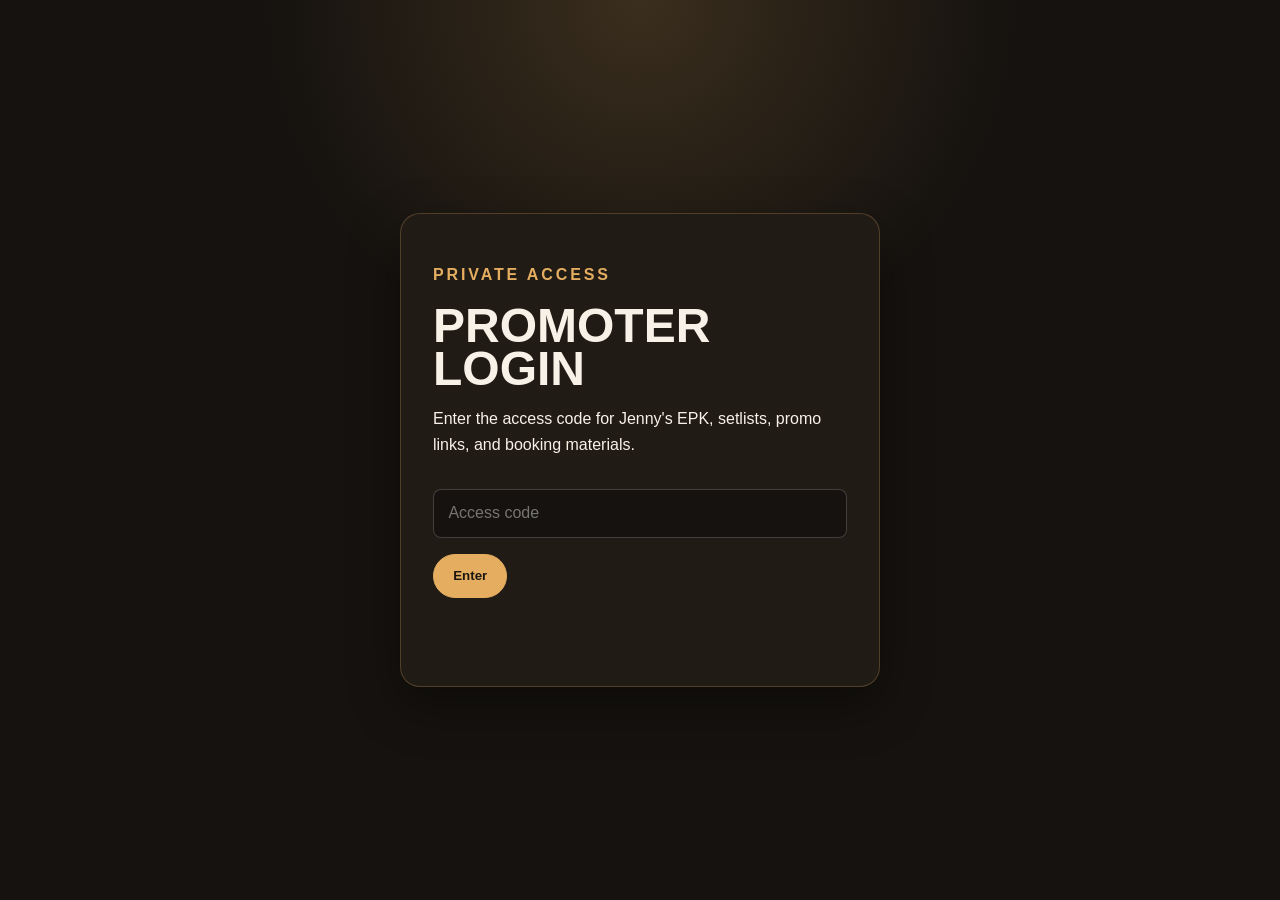
==== private/index.html @ 7dd94af8 "Add files via upload" ====
<!doctype html>
<html lang="en">
<head>
  <meta charset="utf-8">
  <meta name="viewport" content="width=device-width, initial-scale=1">
  <title>Promoter Login | Jenny Slyder</title>
  <link rel="stylesheet" href="../styles.css">
</head>
<body class="private-page">
  <section class="login-card">
    <p class="eyebrow">Private Access</p>
    <h1 style="font-size:3rem">Promoter Login</h1>
    <p>Enter the access code for Jenny's EPK, setlists, promo links, and booking materials.</p>
    <input id="password" type="password" placeholder="Access code" autocomplete="current-password">
    <button class="button" onclick="login()">Enter</button>
    <p id="error" class="error"></p>
  </section>

  <script>
    const PASSWORD = "jenny2026";

    function login() {
      const entered = document.getElementById("password").value.trim();
      if (entered === PASSWORD) {
        sessionStorage.setItem("jennyPrivateAccess", "yes");
        window.location.href = "dashboard.html";
      } else {
        document.getElementById("error").textContent = "Incorrect access code.";
      }
    }

    document.getElementById("password").addEventListener("keydown", function(event) {
      if (event.key === "Enter") login();
    });
  </script>
</body>
</html>
---- styles.css ----
*{box-sizing:border-box}
body{margin:0;font-family:Arial,Helvetica,sans-serif;background:#15120f;color:#f8f1e8;line-height:1.6}
.hero{min-height:46vh;background:radial-gradient(circle at top,rgba(228,173,96,.16),transparent 38%),linear-gradient(135deg,#15120f 0%,#2b2118 55%,#15120f 100%);display:flex;align-items:center;justify-content:center;text-align:center;padding:5rem 1.25rem 4rem;border-bottom:1px solid rgba(228,173,96,.18)}
.hero__overlay{max-width:900px}.eyebrow{text-transform:uppercase;letter-spacing:.18em;color:#e4ad60;font-weight:700}
h1{font-size:clamp(3.5rem,10vw,7rem);line-height:.9;margin:.25rem 0 1rem;text-transform:uppercase}
h2{font-size:clamp(2rem,5vw,3.2rem);line-height:1.05;margin-top:0}h3{margin-bottom:.35rem;color:#e4ad60}
.tagline{font-size:clamp(1.25rem,3vw,2rem);margin-bottom:2rem}.hero-actions{display:flex;gap:.8rem;justify-content:center;flex-wrap:wrap}
.button{display:inline-block;background:#e4ad60;color:#1d1712;padding:.85rem 1.2rem;border-radius:999px;text-decoration:none;font-weight:700;border:1px solid #e4ad60}
.button-secondary{background:transparent;color:#e4ad60}.section{padding:4.5rem 1.25rem}.container{max-width:1120px;margin:0 auto}
.two-column{display:grid;grid-template-columns:1.1fr .9fr;gap:2.5rem;align-items:center}.about{background:#211b16}
.promo-card{background:#0e0c0a;padding:.75rem;border:1px solid rgba(228,173,96,.3);box-shadow:0 18px 50px rgba(0,0,0,.35)}
.promo-card img{width:100%;height:auto;display:block}.highlights{background:#15120f}.cards{display:grid;grid-template-columns:repeat(3,1fr);gap:1rem}
.cards article{background:#211b16;padding:1.5rem;border:1px solid rgba(248,241,232,.1);border-radius:1rem}.booking{background:#2b2118}
.contact-note{color:#e4ad60;font-weight:700}footer{text-align:center;padding:2rem 1.25rem;color:rgba(248,241,232,.7)}
.private-page{min-height:100vh;display:flex;align-items:center;justify-content:center;padding:2rem;background:radial-gradient(circle at top,rgba(228,173,96,.18),transparent 34%),#15120f}
.login-card,.private-card{width:min(920px,100%);background:#211b16;border:1px solid rgba(228,173,96,.25);border-radius:1.25rem;padding:2rem;box-shadow:0 18px 50px rgba(0,0,0,.35)}
.login-card{max-width:480px}.login-card input{width:100%;padding:.9rem;margin:1rem 0;border-radius:.5rem;border:1px solid rgba(248,241,232,.2);background:#15120f;color:#fff;font-size:1rem}
.error{color:#ffb4a8;min-height:1.5rem}.private-grid{display:grid;grid-template-columns:repeat(2,1fr);gap:1rem;margin-top:1.25rem}
.resource{background:#15120f;border:1px solid rgba(248,241,232,.1);border-radius:1rem;padding:1.25rem}.resource ul{padding-left:1.2rem}
.private-top{display:flex;align-items:center;justify-content:space-between;gap:1rem;flex-wrap:wrap}.small-button{font-size:.9rem;padding:.55rem .8rem}
@media(max-width:800px){.two-column,.cards,.private-grid{grid-template-columns:1fr}.hero{min-height:auto;padding:4rem 1rem 3.25rem}}
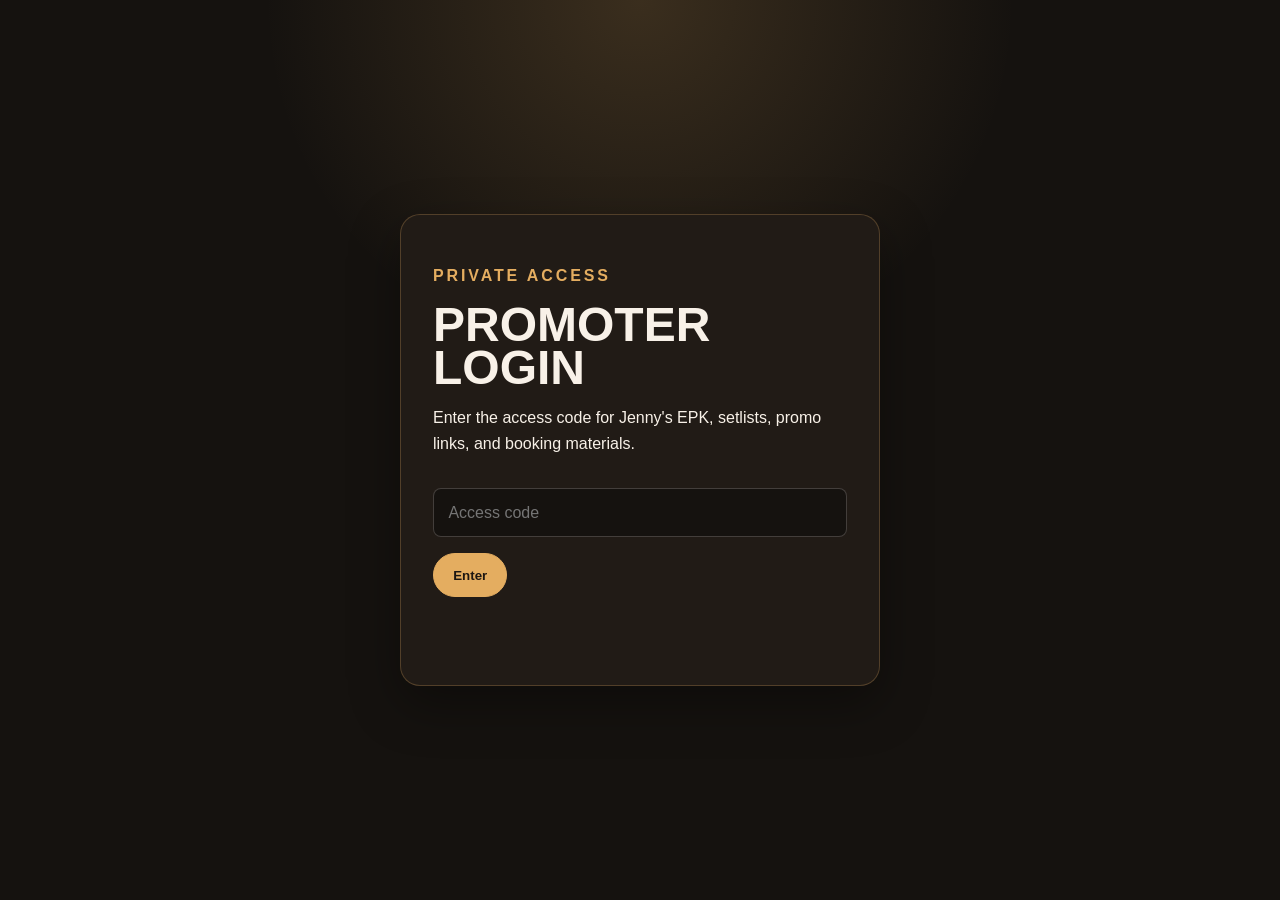
==== commit 25e56296: "Add files via upload" ====
--- a/private/index.html
+++ b/private/index.html
@@ -15,23 +15,10 @@
     <button class="button" onclick="login()">Enter</button>
     <p id="error" class="error"></p>
   </section>
-
   <script>
     const PASSWORD = "jenny2026";
-
-    function login() {
-      const entered = document.getElementById("password").value.trim();
-      if (entered === PASSWORD) {
-        sessionStorage.setItem("jennyPrivateAccess", "yes");
-        window.location.href = "dashboard.html";
-      } else {
-        document.getElementById("error").textContent = "Incorrect access code.";
-      }
-    }
-
-    document.getElementById("password").addEventListener("keydown", function(event) {
-      if (event.key === "Enter") login();
-    });
+    function login(){const entered=document.getElementById("password").value.trim();if(entered===PASSWORD){sessionStorage.setItem("jennyPrivateAccess","yes");window.location.href="dashboard.html"}else{document.getElementById("error").textContent="Incorrect access code."}}
+    document.getElementById("password").addEventListener("keydown",function(event){if(event.key==="Enter")login()});
   </script>
 </body>
 </html>
--- a/styles.css
+++ b/styles.css
@@ -1,16 +1,28 @@
 *{box-sizing:border-box}
+html{scroll-behavior:smooth}
 body{margin:0;font-family:Arial,Helvetica,sans-serif;background:#15120f;color:#f8f1e8;line-height:1.6}
-.hero{min-height:46vh;background:radial-gradient(circle at top,rgba(228,173,96,.16),transparent 38%),linear-gradient(135deg,#15120f 0%,#2b2118 55%,#15120f 100%);display:flex;align-items:center;justify-content:center;text-align:center;padding:5rem 1.25rem 4rem;border-bottom:1px solid rgba(228,173,96,.18)}
-.hero__overlay{max-width:900px}.eyebrow{text-transform:uppercase;letter-spacing:.18em;color:#e4ad60;font-weight:700}
-h1{font-size:clamp(3.5rem,10vw,7rem);line-height:.9;margin:.25rem 0 1rem;text-transform:uppercase}
+a{color:#e4ad60}
+.site-header{position:sticky;top:0;z-index:10;display:flex;align-items:center;justify-content:space-between;gap:1rem;padding:1rem 5vw;background:rgba(21,18,15,.94);backdrop-filter:blur(8px);border-bottom:1px solid rgba(228,173,96,.18)}
+.brand{text-transform:uppercase;letter-spacing:.14em;font-weight:800;text-decoration:none;color:#f8f1e8}
+.nav{display:flex;align-items:center;gap:1rem;flex-wrap:wrap}
+.nav a{text-decoration:none;color:#f8f1e8;font-weight:700;font-size:.95rem}
+.nav a:hover,.nav-login{color:#e4ad60!important}
+.hero{min-height:70vh;background:radial-gradient(circle at 25% 10%,rgba(228,173,96,.18),transparent 35%),linear-gradient(135deg,#15120f 0%,#2b2118 58%,#15120f 100%);display:grid;grid-template-columns:1fr minmax(320px,520px);gap:3rem;align-items:center;padding:5rem 5vw;border-bottom:1px solid rgba(228,173,96,.18)}
+.hero-copy{max-width:760px}.eyebrow{text-transform:uppercase;letter-spacing:.18em;color:#e4ad60;font-weight:700}
+h1{font-size:clamp(4rem,10vw,8rem);line-height:.88;margin:.25rem 0 1rem;text-transform:uppercase}
 h2{font-size:clamp(2rem,5vw,3.2rem);line-height:1.05;margin-top:0}h3{margin-bottom:.35rem;color:#e4ad60}
-.tagline{font-size:clamp(1.25rem,3vw,2rem);margin-bottom:2rem}.hero-actions{display:flex;gap:.8rem;justify-content:center;flex-wrap:wrap}
+.tagline{font-size:clamp(1.25rem,3vw,2rem);margin-bottom:2rem}.hero-actions{display:flex;gap:.8rem;flex-wrap:wrap}
 .button{display:inline-block;background:#e4ad60;color:#1d1712;padding:.85rem 1.2rem;border-radius:999px;text-decoration:none;font-weight:700;border:1px solid #e4ad60}
-.button-secondary{background:transparent;color:#e4ad60}.section{padding:4.5rem 1.25rem}.container{max-width:1120px;margin:0 auto}
-.two-column{display:grid;grid-template-columns:1.1fr .9fr;gap:2.5rem;align-items:center}.about{background:#211b16}
-.promo-card{background:#0e0c0a;padding:.75rem;border:1px solid rgba(228,173,96,.3);box-shadow:0 18px 50px rgba(0,0,0,.35)}
-.promo-card img{width:100%;height:auto;display:block}.highlights{background:#15120f}.cards{display:grid;grid-template-columns:repeat(3,1fr);gap:1rem}
-.cards article{background:#211b16;padding:1.5rem;border:1px solid rgba(248,241,232,.1);border-radius:1rem}.booking{background:#2b2118}
+.button-secondary{background:transparent;color:#e4ad60}
+.hero-image-card{justify-self:end;background:#0e0c0a;padding:.75rem;border:1px solid rgba(228,173,96,.35);box-shadow:0 18px 50px rgba(0,0,0,.45);transform:rotate(1deg)}
+.hero-image-card img{width:100%;height:auto;display:block}
+.section{padding:4.5rem 5vw}.container{max-width:1120px;margin:0 auto}.narrow{max-width:840px}
+.about{background:#211b16}.highlights,.media{background:#15120f}.shows{background:#1c1713}.booking{background:#2b2118}
+.cards{display:grid;grid-template-columns:repeat(3,1fr);gap:1rem}
+.cards article,.show-item{background:#211b16;padding:1.5rem;border:1px solid rgba(248,241,232,.1);border-radius:1rem}
+.show-list{display:grid;gap:1rem}.show-item{display:flex;justify-content:space-between;gap:1rem;flex-wrap:wrap}
+.muted{color:rgba(248,241,232,.72)}
+.media-links{display:flex;gap:1rem;flex-wrap:wrap}.media-links a{border:1px solid rgba(228,173,96,.35);border-radius:999px;padding:.75rem 1rem;text-decoration:none;font-weight:700}
 .contact-note{color:#e4ad60;font-weight:700}footer{text-align:center;padding:2rem 1.25rem;color:rgba(248,241,232,.7)}
 .private-page{min-height:100vh;display:flex;align-items:center;justify-content:center;padding:2rem;background:radial-gradient(circle at top,rgba(228,173,96,.18),transparent 34%),#15120f}
 .login-card,.private-card{width:min(920px,100%);background:#211b16;border:1px solid rgba(228,173,96,.25);border-radius:1.25rem;padding:2rem;box-shadow:0 18px 50px rgba(0,0,0,.35)}
@@ -18,4 +30,5 @@
 .error{color:#ffb4a8;min-height:1.5rem}.private-grid{display:grid;grid-template-columns:repeat(2,1fr);gap:1rem;margin-top:1.25rem}
 .resource{background:#15120f;border:1px solid rgba(248,241,232,.1);border-radius:1rem;padding:1.25rem}.resource ul{padding-left:1.2rem}
 .private-top{display:flex;align-items:center;justify-content:space-between;gap:1rem;flex-wrap:wrap}.small-button{font-size:.9rem;padding:.55rem .8rem}
-@media(max-width:800px){.two-column,.cards,.private-grid{grid-template-columns:1fr}.hero{min-height:auto;padding:4rem 1rem 3.25rem}}
+@media(max-width:900px){.hero{grid-template-columns:1fr;padding:4rem 5vw}.hero-image-card{justify-self:start;max-width:520px}.cards,.private-grid{grid-template-columns:1fr}.site-header{align-items:flex-start;flex-direction:column}.nav{gap:.75rem}}
+@media(max-width:560px){h1{font-size:3.6rem}.hero{padding:3rem 1rem}.section{padding:3.5rem 1rem}.nav a{font-size:.85rem}}
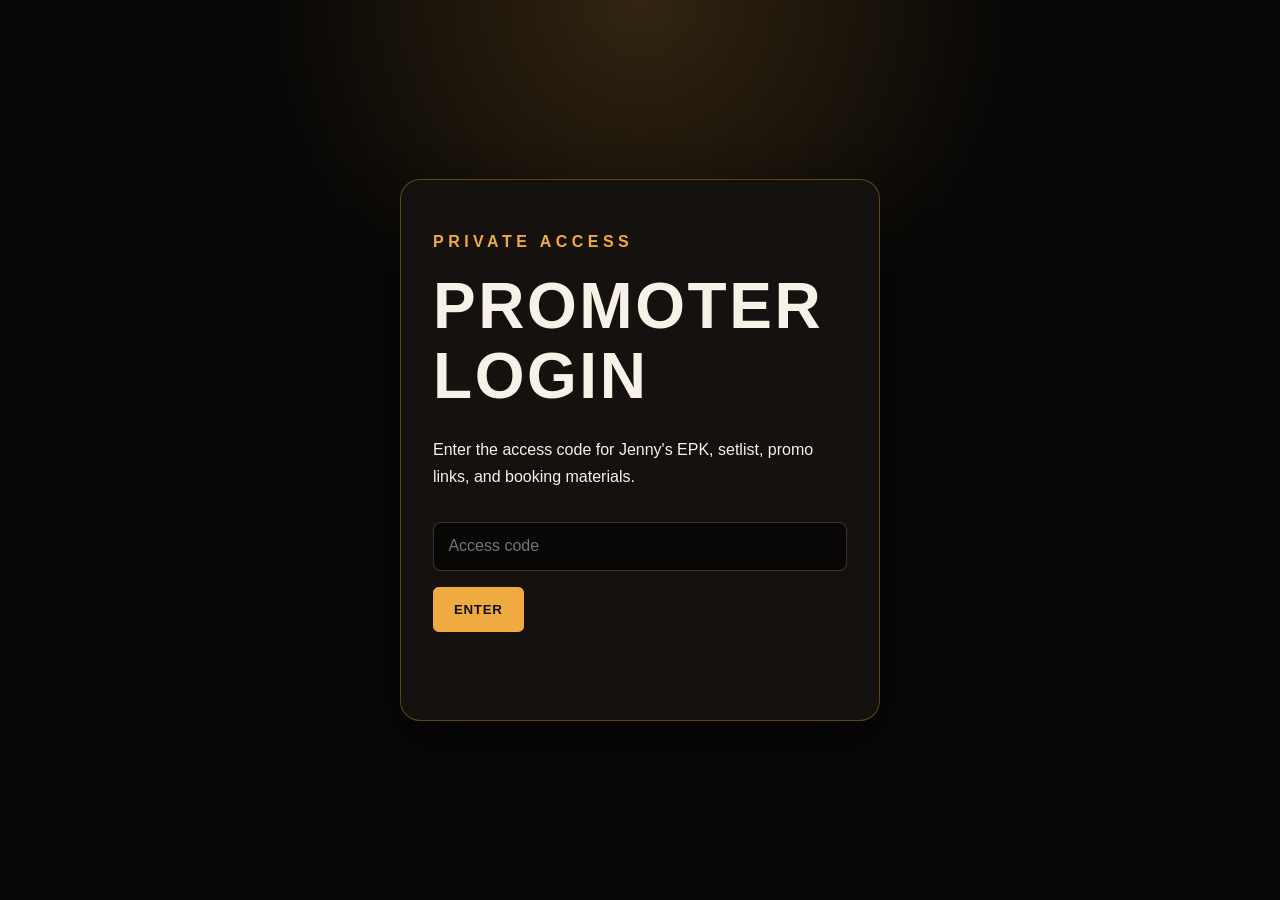
==== commit 425985b4: "Add files via upload" ====
--- a/private/index.html
+++ b/private/index.html
@@ -8,17 +8,30 @@
 </head>
 <body class="private-page">
   <section class="login-card">
-    <p class="eyebrow">Private Access</p>
-    <h1 style="font-size:3rem">Promoter Login</h1>
-    <p>Enter the access code for Jenny's EPK, setlists, promo links, and booking materials.</p>
+    <p class="section-label">Private Access</p>
+    <h1>Promoter Login</h1>
+    <p>Enter the access code for Jenny's EPK, setlist, promo links, and booking materials.</p>
     <input id="password" type="password" placeholder="Access code" autocomplete="current-password">
     <button class="button" onclick="login()">Enter</button>
     <p id="error" class="error"></p>
   </section>
+
   <script>
     const PASSWORD = "jenny2026";
-    function login(){const entered=document.getElementById("password").value.trim();if(entered===PASSWORD){sessionStorage.setItem("jennyPrivateAccess","yes");window.location.href="dashboard.html"}else{document.getElementById("error").textContent="Incorrect access code."}}
-    document.getElementById("password").addEventListener("keydown",function(event){if(event.key==="Enter")login()});
+
+    function login() {
+      const entered = document.getElementById("password").value.trim();
+      if (entered === PASSWORD) {
+        sessionStorage.setItem("jennyPrivateAccess", "yes");
+        window.location.href = "dashboard.html";
+      } else {
+        document.getElementById("error").textContent = "Incorrect access code.";
+      }
+    }
+
+    document.getElementById("password").addEventListener("keydown", function(event) {
+      if (event.key === "Enter") login();
+    });
   </script>
 </body>
 </html>
--- a/styles.css
+++ b/styles.css
@@ -1,34 +1,301 @@
-*{box-sizing:border-box}
-html{scroll-behavior:smooth}
-body{margin:0;font-family:Arial,Helvetica,sans-serif;background:#15120f;color:#f8f1e8;line-height:1.6}
-a{color:#e4ad60}
-.site-header{position:sticky;top:0;z-index:10;display:flex;align-items:center;justify-content:space-between;gap:1rem;padding:1rem 5vw;background:rgba(21,18,15,.94);backdrop-filter:blur(8px);border-bottom:1px solid rgba(228,173,96,.18)}
-.brand{text-transform:uppercase;letter-spacing:.14em;font-weight:800;text-decoration:none;color:#f8f1e8}
-.nav{display:flex;align-items:center;gap:1rem;flex-wrap:wrap}
-.nav a{text-decoration:none;color:#f8f1e8;font-weight:700;font-size:.95rem}
-.nav a:hover,.nav-login{color:#e4ad60!important}
-.hero{min-height:70vh;background:radial-gradient(circle at 25% 10%,rgba(228,173,96,.18),transparent 35%),linear-gradient(135deg,#15120f 0%,#2b2118 58%,#15120f 100%);display:grid;grid-template-columns:1fr minmax(320px,520px);gap:3rem;align-items:center;padding:5rem 5vw;border-bottom:1px solid rgba(228,173,96,.18)}
-.hero-copy{max-width:760px}.eyebrow{text-transform:uppercase;letter-spacing:.18em;color:#e4ad60;font-weight:700}
-h1{font-size:clamp(4rem,10vw,8rem);line-height:.88;margin:.25rem 0 1rem;text-transform:uppercase}
-h2{font-size:clamp(2rem,5vw,3.2rem);line-height:1.05;margin-top:0}h3{margin-bottom:.35rem;color:#e4ad60}
-.tagline{font-size:clamp(1.25rem,3vw,2rem);margin-bottom:2rem}.hero-actions{display:flex;gap:.8rem;flex-wrap:wrap}
-.button{display:inline-block;background:#e4ad60;color:#1d1712;padding:.85rem 1.2rem;border-radius:999px;text-decoration:none;font-weight:700;border:1px solid #e4ad60}
-.button-secondary{background:transparent;color:#e4ad60}
-.hero-image-card{justify-self:end;background:#0e0c0a;padding:.75rem;border:1px solid rgba(228,173,96,.35);box-shadow:0 18px 50px rgba(0,0,0,.45);transform:rotate(1deg)}
-.hero-image-card img{width:100%;height:auto;display:block}
-.section{padding:4.5rem 5vw}.container{max-width:1120px;margin:0 auto}.narrow{max-width:840px}
-.about{background:#211b16}.highlights,.media{background:#15120f}.shows{background:#1c1713}.booking{background:#2b2118}
-.cards{display:grid;grid-template-columns:repeat(3,1fr);gap:1rem}
-.cards article,.show-item{background:#211b16;padding:1.5rem;border:1px solid rgba(248,241,232,.1);border-radius:1rem}
-.show-list{display:grid;gap:1rem}.show-item{display:flex;justify-content:space-between;gap:1rem;flex-wrap:wrap}
-.muted{color:rgba(248,241,232,.72)}
-.media-links{display:flex;gap:1rem;flex-wrap:wrap}.media-links a{border:1px solid rgba(228,173,96,.35);border-radius:999px;padding:.75rem 1rem;text-decoration:none;font-weight:700}
-.contact-note{color:#e4ad60;font-weight:700}footer{text-align:center;padding:2rem 1.25rem;color:rgba(248,241,232,.7)}
-.private-page{min-height:100vh;display:flex;align-items:center;justify-content:center;padding:2rem;background:radial-gradient(circle at top,rgba(228,173,96,.18),transparent 34%),#15120f}
-.login-card,.private-card{width:min(920px,100%);background:#211b16;border:1px solid rgba(228,173,96,.25);border-radius:1.25rem;padding:2rem;box-shadow:0 18px 50px rgba(0,0,0,.35)}
-.login-card{max-width:480px}.login-card input{width:100%;padding:.9rem;margin:1rem 0;border-radius:.5rem;border:1px solid rgba(248,241,232,.2);background:#15120f;color:#fff;font-size:1rem}
-.error{color:#ffb4a8;min-height:1.5rem}.private-grid{display:grid;grid-template-columns:repeat(2,1fr);gap:1rem;margin-top:1.25rem}
-.resource{background:#15120f;border:1px solid rgba(248,241,232,.1);border-radius:1rem;padding:1.25rem}.resource ul{padding-left:1.2rem}
-.private-top{display:flex;align-items:center;justify-content:space-between;gap:1rem;flex-wrap:wrap}.small-button{font-size:.9rem;padding:.55rem .8rem}
-@media(max-width:900px){.hero{grid-template-columns:1fr;padding:4rem 5vw}.hero-image-card{justify-self:start;max-width:520px}.cards,.private-grid{grid-template-columns:1fr}.site-header{align-items:flex-start;flex-direction:column}.nav{gap:.75rem}}
-@media(max-width:560px){h1{font-size:3.6rem}.hero{padding:3rem 1rem}.section{padding:3.5rem 1rem}.nav a{font-size:.85rem}}
+* {
+  box-sizing: border-box;
+}
+
+html {
+  scroll-behavior: smooth;
+}
+
+body {
+  margin: 0;
+  font-family: Arial, Helvetica, sans-serif;
+  background: #080706;
+  color: #f8f1e8;
+  line-height: 1.7;
+}
+
+a {
+  color: #efaa41;
+}
+
+.site-header {
+  position: sticky;
+  top: 0;
+  z-index: 100;
+  min-height: 72px;
+  display: flex;
+  align-items: center;
+  justify-content: space-between;
+  gap: 1.5rem;
+  padding: 0.8rem 3vw;
+  background: #050505;
+  border-bottom: 1px solid rgba(239, 170, 65, 0.7);
+}
+
+.brand {
+  color: #f8f1e8;
+  text-decoration: none;
+  text-transform: uppercase;
+  letter-spacing: 0.04em;
+  font-weight: 900;
+  font-size: clamp(1.4rem, 3vw, 2.2rem);
+  line-height: 1;
+}
+
+.brand span {
+  color: #efaa41;
+}
+
+.nav {
+  display: flex;
+  align-items: center;
+  gap: clamp(1rem, 2.4vw, 2.6rem);
+}
+
+.nav a {
+  color: #f8f1e8;
+  text-decoration: none;
+  text-transform: uppercase;
+  letter-spacing: 0.08em;
+  font-weight: 800;
+  font-size: 0.95rem;
+}
+
+.nav a:hover {
+  color: #efaa41;
+}
+
+.menu-toggle {
+  display: none;
+  background: transparent;
+  color: #efaa41;
+  border: 1px solid rgba(239, 170, 65, 0.6);
+  border-radius: 0.4rem;
+  padding: 0.35rem 0.6rem;
+  font-size: 1.4rem;
+}
+
+.hero {
+  min-height: 560px;
+  background:
+    radial-gradient(circle at center, rgba(239, 170, 65, 0.12), transparent 45%),
+    linear-gradient(180deg, #070605 0%, #0f0c09 100%);
+  display: flex;
+  align-items: center;
+  justify-content: center;
+  border-bottom: 1px solid rgba(239, 170, 65, 0.5);
+  overflow: hidden;
+}
+
+.hero-inner {
+  width: 100%;
+  text-align: center;
+}
+
+.eyebrow,
+.section-label {
+  color: #efaa41;
+  text-transform: uppercase;
+  letter-spacing: 0.28em;
+  font-weight: 900;
+}
+
+.hero-logo {
+  width: min(100%, 1500px);
+  display: block;
+  margin: 0 auto;
+}
+
+.section {
+  padding: 4.5rem 1.25rem;
+}
+
+.container {
+  max-width: 1120px;
+  margin: 0 auto;
+}
+
+.narrow {
+  max-width: 980px;
+}
+
+.centered {
+  text-align: center;
+}
+
+h1,
+h2 {
+  margin: 0.4rem 0 1.5rem;
+  text-transform: uppercase;
+  letter-spacing: 0.04em;
+  line-height: 1.1;
+}
+
+h1 {
+  font-size: clamp(2.2rem, 5vw, 4rem);
+}
+
+h2 {
+  font-size: clamp(2rem, 4vw, 3.2rem);
+}
+
+.about {
+  background:
+    radial-gradient(circle at center, rgba(239, 170, 65, 0.09), transparent 42%),
+    #11100f;
+}
+
+.shows {
+  background: #0b0a09;
+}
+
+.media {
+  background: #11100f;
+}
+
+.booking {
+  background: #17120d;
+}
+
+.button-row {
+  display: flex;
+  gap: 1rem;
+  justify-content: center;
+  flex-wrap: wrap;
+  margin-top: 1.5rem;
+}
+
+.button {
+  display: inline-block;
+  background: #efaa41;
+  color: #11100f;
+  border: 1px solid #efaa41;
+  text-decoration: none;
+  font-weight: 900;
+  text-transform: uppercase;
+  letter-spacing: 0.05em;
+  padding: 0.9rem 1.25rem;
+  border-radius: 0.35rem;
+}
+
+.button.outline {
+  background: transparent;
+  color: #efaa41;
+}
+
+footer {
+  background: #050505;
+  text-align: center;
+  padding: 1.5rem;
+  color: rgba(248, 241, 232, 0.75);
+}
+
+/* Private promoter pages */
+.private-page {
+  min-height: 100vh;
+  display: flex;
+  align-items: center;
+  justify-content: center;
+  padding: 2rem;
+  background:
+    radial-gradient(circle at top, rgba(239, 170, 65, 0.18), transparent 34%),
+    #080706;
+}
+
+.login-card,
+.private-card {
+  width: min(960px, 100%);
+  background: #15110e;
+  border: 1px solid rgba(239, 170, 65, 0.32);
+  border-radius: 1.25rem;
+  padding: 2rem;
+  box-shadow: 0 18px 50px rgba(0, 0, 0, 0.45);
+}
+
+.login-card {
+  max-width: 480px;
+}
+
+.login-card input {
+  width: 100%;
+  padding: 0.9rem;
+  margin: 1rem 0;
+  border-radius: 0.5rem;
+  border: 1px solid rgba(248, 241, 232, 0.2);
+  background: #080706;
+  color: #fff;
+  font-size: 1rem;
+}
+
+.error {
+  color: #ffb4a8;
+  min-height: 1.5rem;
+}
+
+.private-top {
+  display: flex;
+  align-items: center;
+  justify-content: space-between;
+  gap: 1rem;
+  flex-wrap: wrap;
+}
+
+.private-grid {
+  display: grid;
+  grid-template-columns: repeat(2, 1fr);
+  gap: 1rem;
+  margin-top: 1.25rem;
+}
+
+.resource {
+  background: #080706;
+  border: 1px solid rgba(248, 241, 232, 0.1);
+  border-radius: 1rem;
+  padding: 1.25rem;
+}
+
+.resource h3 {
+  color: #efaa41;
+}
+
+.resource ul {
+  padding-left: 1.2rem;
+}
+
+.muted {
+  color: rgba(248, 241, 232, 0.72);
+}
+
+@media (max-width: 900px) {
+  .site-header {
+    align-items: flex-start;
+    flex-direction: column;
+  }
+
+  .menu-toggle {
+    display: block;
+    position: absolute;
+    right: 1rem;
+    top: 0.85rem;
+  }
+
+  .nav {
+    display: none;
+    width: 100%;
+    flex-direction: column;
+    align-items: flex-start;
+    gap: 0.75rem;
+  }
+
+  .nav.open {
+    display: flex;
+  }
+
+  .hero {
+    min-height: auto;
+  }
+
+  .private-grid {
+    grid-template-columns: 1fr;
+  }
+}
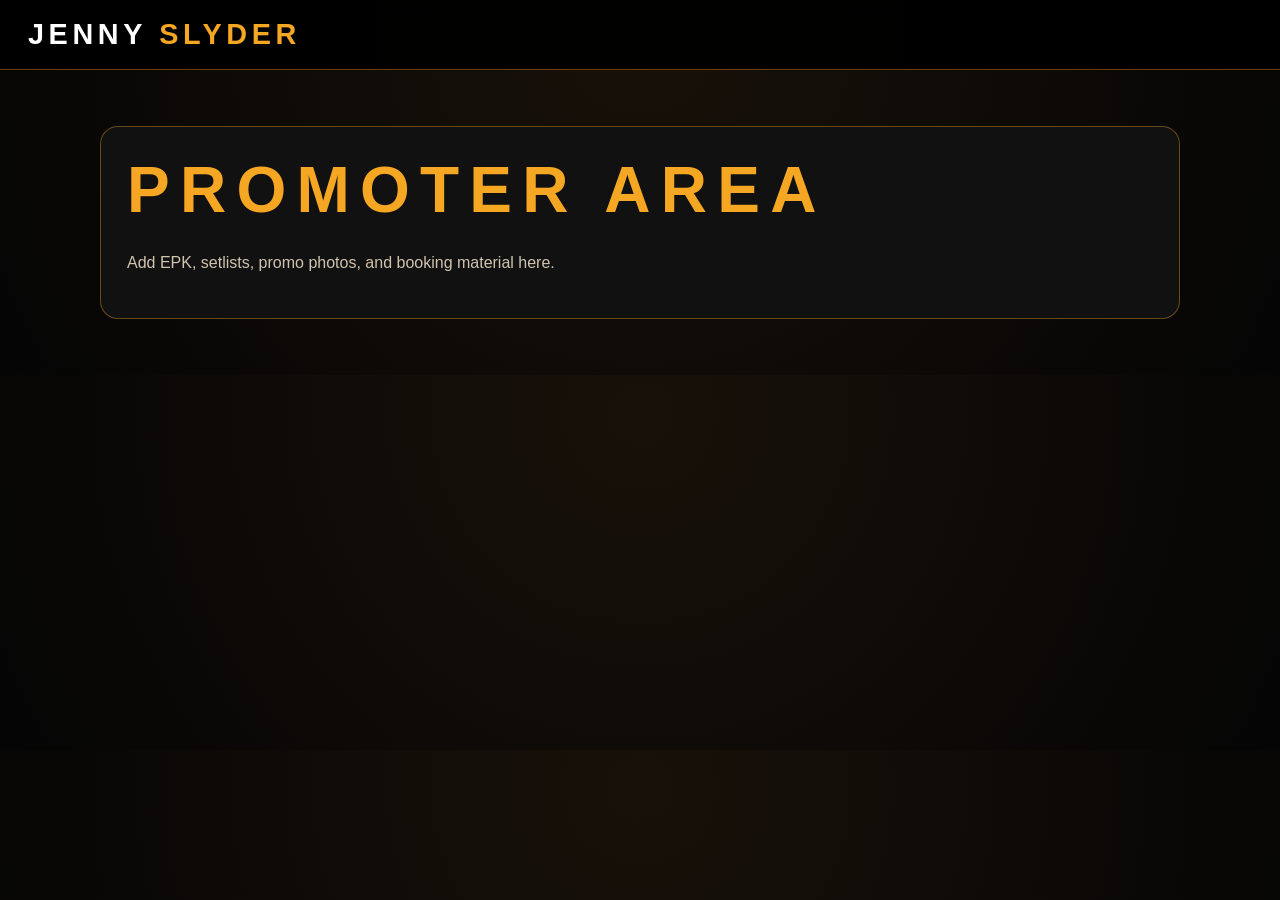
==== commit 2c262f0a: "Add files via upload" ====
--- a/private/index.html
+++ b/private/index.html
@@ -1,37 +1,7 @@
 <!doctype html>
 <html lang="en">
-<head>
-  <meta charset="utf-8">
-  <meta name="viewport" content="width=device-width, initial-scale=1">
-  <title>Promoter Login | Jenny Slyder</title>
-  <link rel="stylesheet" href="../styles.css">
-</head>
-<body class="private-page">
-  <section class="login-card">
-    <p class="section-label">Private Access</p>
-    <h1>Promoter Login</h1>
-    <p>Enter the access code for Jenny's EPK, setlist, promo links, and booking materials.</p>
-    <input id="password" type="password" placeholder="Access code" autocomplete="current-password">
-    <button class="button" onclick="login()">Enter</button>
-    <p id="error" class="error"></p>
-  </section>
-
-  <script>
-    const PASSWORD = "jenny2026";
-
-    function login() {
-      const entered = document.getElementById("password").value.trim();
-      if (entered === PASSWORD) {
-        sessionStorage.setItem("jennyPrivateAccess", "yes");
-        window.location.href = "dashboard.html";
-      } else {
-        document.getElementById("error").textContent = "Incorrect access code.";
-      }
-    }
-
-    document.getElementById("password").addEventListener("keydown", function(event) {
-      if (event.key === "Enter") login();
-    });
-  </script>
-</body>
-</html>
+<head><meta charset="utf-8"><meta name="viewport" content="width=device-width, initial-scale=1"><title>Jenny Slyder Promoter Area</title><link rel="stylesheet" href="../styles.css"></head>
+<body>
+<header class="site-header"><a class="brand" href="../index.html"><span>Jenny</span> <strong>Slyder</strong></a></header>
+<main class="section-pad"><section class="section-inner callout"><h2>Promoter Area</h2><p>Add EPK, setlists, promo photos, and booking material here.</p></section></main>
+</body></html>
--- a/styles.css
+++ b/styles.css
@@ -1,301 +1,144 @@
-* {
-  box-sizing: border-box;
+:root {
+  --bg: #050505;
+  --panel: #111;
+  --panel-soft: #16120b;
+  --text: #f7f3ea;
+  --muted: #d1c4ae;
+  --gold: #f5a623;
+  --gold-soft: rgba(245, 166, 35, .24);
+  --line: rgba(245, 166, 35, .38);
+  --shadow: rgba(0, 0, 0, .48);
 }
 
-html {
-  scroll-behavior: smooth;
-}
-
+* { box-sizing: border-box; }
+html { scroll-behavior: smooth; }
 body {
   margin: 0;
   font-family: Arial, Helvetica, sans-serif;
-  background: #080706;
-  color: #f8f1e8;
-  line-height: 1.7;
+  background: radial-gradient(circle at 50% 10%, #181109 0, var(--bg) 44rem);
+  color: var(--text);
 }
-
-a {
-  color: #efaa41;
-}
+a { color: inherit; }
 
 .site-header {
   position: sticky;
   top: 0;
-  z-index: 100;
-  min-height: 72px;
+  z-index: 20;
   display: flex;
   align-items: center;
   justify-content: space-between;
-  gap: 1.5rem;
-  padding: 0.8rem 3vw;
-  background: #050505;
-  border-bottom: 1px solid rgba(239, 170, 65, 0.7);
+  gap: 24px;
+  padding: 18px 28px;
+  border-bottom: 1px solid var(--line);
+  background: rgba(0, 0, 0, .92);
+  backdrop-filter: blur(8px);
 }
-
 .brand {
-  color: #f8f1e8;
   text-decoration: none;
   text-transform: uppercase;
-  letter-spacing: 0.04em;
+  letter-spacing: .16em;
+  font-size: clamp(1.1rem, 2.4vw, 1.8rem);
   font-weight: 900;
-  font-size: clamp(1.4rem, 3vw, 2.2rem);
-  line-height: 1;
+  white-space: nowrap;
 }
-
-.brand span {
-  color: #efaa41;
-}
-
-.nav {
-  display: flex;
-  align-items: center;
-  gap: clamp(1rem, 2.4vw, 2.6rem);
-}
-
-.nav a {
-  color: #f8f1e8;
-  text-decoration: none;
-  text-transform: uppercase;
-  letter-spacing: 0.08em;
-  font-weight: 800;
-  font-size: 0.95rem;
-}
-
-.nav a:hover {
-  color: #efaa41;
-}
-
-.menu-toggle {
-  display: none;
-  background: transparent;
-  color: #efaa41;
-  border: 1px solid rgba(239, 170, 65, 0.6);
-  border-radius: 0.4rem;
-  padding: 0.35rem 0.6rem;
-  font-size: 1.4rem;
-}
-
-.hero {
-  min-height: 560px;
-  background:
-    radial-gradient(circle at center, rgba(239, 170, 65, 0.12), transparent 45%),
-    linear-gradient(180deg, #070605 0%, #0f0c09 100%);
+.brand span { color: #fff; }
+.brand strong { color: var(--gold); }
+.nav-links {
   display: flex;
   align-items: center;
   justify-content: center;
-  border-bottom: 1px solid rgba(239, 170, 65, 0.5);
-  overflow: hidden;
-}
-
-.hero-inner {
-  width: 100%;
+  flex-wrap: wrap;
+  gap: 16px;
   text-align: center;
 }
+.nav-links a {
+  color: var(--text);
+  text-decoration: none;
+  font-size: .95rem;
+  line-height: 1.2;
+  opacity: .92;
+}
+.nav-links a:hover { color: var(--gold); }
 
-.eyebrow,
-.section-label {
-  color: #efaa41;
-  text-transform: uppercase;
-  letter-spacing: 0.28em;
-  font-weight: 900;
+.section-pad { padding: 56px 22px; }
+.hero { min-height: 68vh; display: grid; place-items: center; }
+.hero-card {
+  width: min(1060px, 100%);
+  display: grid;
+  grid-template-columns: 1.08fr .92fr;
+  gap: 34px;
+  align-items: center;
+  padding: clamp(28px, 5vw, 64px);
+  border: 1px solid var(--line);
+  background: linear-gradient(135deg, rgba(16,16,16,.96), rgba(19,13,4,.94));
+  box-shadow: 0 24px 70px var(--shadow);
 }
+.eyebrow { color: var(--text); font-weight: 700; margin: 0 0 18px; }
+h1 { margin: 0; line-height: .88; text-transform: uppercase; font-size: clamp(4rem, 12vw, 9rem); letter-spacing: .03em; }
+h1 span, h1 strong { display: block; }
+h1 span { color: #fff; }
+h1 strong { color: var(--gold); }
+.lead { max-width: 620px; color: var(--muted); font-size: 1.12rem; line-height: 1.55; }
+.hero-actions { display: flex; gap: 12px; flex-wrap: wrap; margin-top: 24px; }
+.button {
+  display: inline-flex;
+  align-items: center;
+  justify-content: center;
+  min-height: 42px;
+  padding: 0 18px;
+  border: 1px solid var(--line);
+  border-radius: 999px;
+  text-decoration: none;
+  font-weight: 700;
+}
+.button.primary { background: var(--gold); color: #111; border-color: var(--gold); }
 
-.hero-logo {
-  width: min(100%, 1500px);
+.hero-photo-wrap, .media-card {
+  min-height: 340px;
+  border-radius: 18px;
+  border: 1px solid var(--line);
+  overflow: hidden;
+  background: linear-gradient(135deg, var(--gold-soft), rgba(255,255,255,.04));
+  display: grid;
+  place-items: center;
+}
+.hero-photo, .media-card img {
+  width: 100%;
+  height: 100%;
+  min-height: 340px;
+  object-fit: cover;
+  object-position: center;
   display: block;
-  margin: 0 auto;
 }
-
-.section {
-  padding: 4.5rem 1.25rem;
-}
-
-.container {
-  max-width: 1120px;
-  margin: 0 auto;
-}
-
-.narrow {
-  max-width: 980px;
-}
-
-.centered {
+.missing-image::before {
+  content: "Add image file: assets/jenny-slyder-hero.png";
+  color: var(--muted);
+  padding: 24px;
   text-align: center;
 }
+.media-card.missing-image::before { content: "Add image file: assets/jenny-slyder-promo.jpg"; }
 
-h1,
-h2 {
-  margin: 0.4rem 0 1.5rem;
-  text-transform: uppercase;
-  letter-spacing: 0.04em;
-  line-height: 1.1;
+.section { border-top: 1px solid rgba(245,166,35,.18); }
+.section.alt { background: rgba(255,255,255,.025); }
+.section-inner { width: min(1080px, 100%); margin: 0 auto; }
+.two-col { display: grid; grid-template-columns: 1fr 1fr; gap: 34px; align-items: center; }
+h2 { margin: 0 0 22px; color: var(--gold); text-transform: uppercase; letter-spacing: .16em; font-size: clamp(2.2rem, 5vw, 4.2rem); }
+h3 { color: var(--gold); margin-top: 0; }
+p { color: var(--muted); line-height: 1.7; font-size: 1rem; }
+.callout, .media-card { background: var(--panel); border: 1px solid var(--line); border-radius: 18px; padding: 26px; }
+.link-grid { display: grid; grid-template-columns: repeat(4, minmax(0, 1fr)); gap: 14px; margin-top: 24px; }
+.link-grid a { text-align: center; padding: 18px; border: 1px solid var(--line); border-radius: 14px; background: var(--panel); text-decoration: none; font-weight: 800; }
+.link-grid a:hover { color: #111; background: var(--gold); }
+.site-footer { padding: 32px 22px; text-align: center; border-top: 1px solid var(--line); }
+
+@media (max-width: 840px) {
+  .site-header { align-items: flex-start; flex-direction: column; }
+  .nav-links { justify-content: flex-start; gap: 12px 16px; }
+  .hero-card, .two-col { grid-template-columns: 1fr; }
+  .link-grid { grid-template-columns: 1fr 1fr; }
 }
-
-h1 {
-  font-size: clamp(2.2rem, 5vw, 4rem);
+@media (max-width: 520px) {
+  .section-pad { padding: 38px 16px; }
+  .hero-card { padding: 24px; }
+  .link-grid { grid-template-columns: 1fr; }
 }
-
-h2 {
-  font-size: clamp(2rem, 4vw, 3.2rem);
-}
-
-.about {
-  background:
-    radial-gradient(circle at center, rgba(239, 170, 65, 0.09), transparent 42%),
-    #11100f;
-}
-
-.shows {
-  background: #0b0a09;
-}
-
-.media {
-  background: #11100f;
-}
-
-.booking {
-  background: #17120d;
-}
-
-.button-row {
-  display: flex;
-  gap: 1rem;
-  justify-content: center;
-  flex-wrap: wrap;
-  margin-top: 1.5rem;
-}
-
-.button {
-  display: inline-block;
-  background: #efaa41;
-  color: #11100f;
-  border: 1px solid #efaa41;
-  text-decoration: none;
-  font-weight: 900;
-  text-transform: uppercase;
-  letter-spacing: 0.05em;
-  padding: 0.9rem 1.25rem;
-  border-radius: 0.35rem;
-}
-
-.button.outline {
-  background: transparent;
-  color: #efaa41;
-}
-
-footer {
-  background: #050505;
-  text-align: center;
-  padding: 1.5rem;
-  color: rgba(248, 241, 232, 0.75);
-}
-
-/* Private promoter pages */
-.private-page {
-  min-height: 100vh;
-  display: flex;
-  align-items: center;
-  justify-content: center;
-  padding: 2rem;
-  background:
-    radial-gradient(circle at top, rgba(239, 170, 65, 0.18), transparent 34%),
-    #080706;
-}
-
-.login-card,
-.private-card {
-  width: min(960px, 100%);
-  background: #15110e;
-  border: 1px solid rgba(239, 170, 65, 0.32);
-  border-radius: 1.25rem;
-  padding: 2rem;
-  box-shadow: 0 18px 50px rgba(0, 0, 0, 0.45);
-}
-
-.login-card {
-  max-width: 480px;
-}
-
-.login-card input {
-  width: 100%;
-  padding: 0.9rem;
-  margin: 1rem 0;
-  border-radius: 0.5rem;
-  border: 1px solid rgba(248, 241, 232, 0.2);
-  background: #080706;
-  color: #fff;
-  font-size: 1rem;
-}
-
-.error {
-  color: #ffb4a8;
-  min-height: 1.5rem;
-}
-
-.private-top {
-  display: flex;
-  align-items: center;
-  justify-content: space-between;
-  gap: 1rem;
-  flex-wrap: wrap;
-}
-
-.private-grid {
-  display: grid;
-  grid-template-columns: repeat(2, 1fr);
-  gap: 1rem;
-  margin-top: 1.25rem;
-}
-
-.resource {
-  background: #080706;
-  border: 1px solid rgba(248, 241, 232, 0.1);
-  border-radius: 1rem;
-  padding: 1.25rem;
-}
-
-.resource h3 {
-  color: #efaa41;
-}
-
-.resource ul {
-  padding-left: 1.2rem;
-}
-
-.muted {
-  color: rgba(248, 241, 232, 0.72);
-}
-
-@media (max-width: 900px) {
-  .site-header {
-    align-items: flex-start;
-    flex-direction: column;
-  }
-
-  .menu-toggle {
-    display: block;
-    position: absolute;
-    right: 1rem;
-    top: 0.85rem;
-  }
-
-  .nav {
-    display: none;
-    width: 100%;
-    flex-direction: column;
-    align-items: flex-start;
-    gap: 0.75rem;
-  }
-
-  .nav.open {
-    display: flex;
-  }
-
-  .hero {
-    min-height: auto;
-  }
-
-  .private-grid {
-    grid-template-columns: 1fr;
-  }
-}
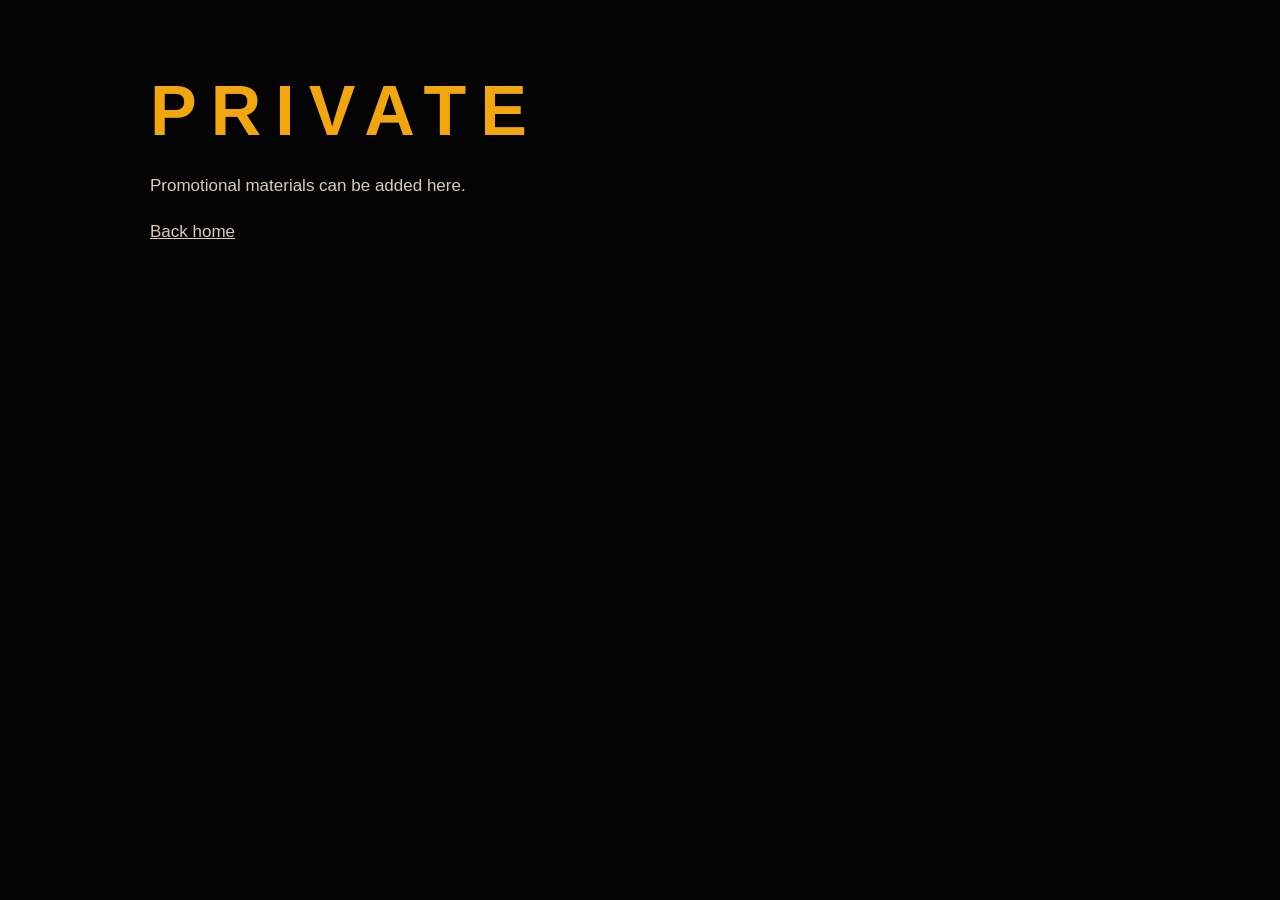
==== commit e594062a: "Add files via upload" ====
--- a/private/index.html
+++ b/private/index.html
@@ -1,7 +1 @@
-<!doctype html>
-<html lang="en">
-<head><meta charset="utf-8"><meta name="viewport" content="width=device-width, initial-scale=1"><title>Jenny Slyder Promoter Area</title><link rel="stylesheet" href="../styles.css"></head>
-<body>
-<header class="site-header"><a class="brand" href="../index.html"><span>Jenny</span> <strong>Slyder</strong></a></header>
-<main class="section-pad"><section class="section-inner callout"><h2>Promoter Area</h2><p>Add EPK, setlists, promo photos, and booking material here.</p></section></main>
-</body></html>
+<!doctype html><html><head><meta charset="utf-8"><meta name="viewport" content="width=device-width, initial-scale=1"><title>Jenny Slyder Private</title><link rel="stylesheet" href="../styles.css"></head><body><main class="section section-pad"><div class="section-inner"><h2>Private</h2><p>Promotional materials can be added here.</p><p><a href="../index.html">Back home</a></p></div></main></body></html>
--- a/styles.css
+++ b/styles.css
@@ -1,13 +1,11 @@
 :root {
-  --bg: #050505;
-  --panel: #111;
-  --panel-soft: #16120b;
-  --text: #f7f3ea;
-  --muted: #d1c4ae;
-  --gold: #f5a623;
-  --gold-soft: rgba(245, 166, 35, .24);
-  --line: rgba(245, 166, 35, .38);
-  --shadow: rgba(0, 0, 0, .48);
+  --bg: #030303;
+  --panel: #080808;
+  --text: #f6f1e7;
+  --muted: #d8cdbb;
+  --gold: #f2a60d;
+  --gold-dark: #8b5a00;
+  --line: rgba(242, 166, 13, 0.32);
 }
 
 * { box-sizing: border-box; }
@@ -15,130 +13,170 @@
 body {
   margin: 0;
   font-family: Arial, Helvetica, sans-serif;
-  background: radial-gradient(circle at 50% 10%, #181109 0, var(--bg) 44rem);
+  background: var(--bg);
   color: var(--text);
 }
+
 a { color: inherit; }
 
 .site-header {
   position: sticky;
   top: 0;
-  z-index: 20;
+  z-index: 10;
   display: flex;
   align-items: center;
   justify-content: space-between;
-  gap: 24px;
-  padding: 18px 28px;
+  gap: 28px;
+  min-height: 72px;
+  padding: 18px 24px;
+  background: #000;
   border-bottom: 1px solid var(--line);
-  background: rgba(0, 0, 0, .92);
-  backdrop-filter: blur(8px);
 }
+
 .brand {
   text-decoration: none;
   text-transform: uppercase;
-  letter-spacing: .16em;
-  font-size: clamp(1.1rem, 2.4vw, 1.8rem);
+  letter-spacing: 10px;
+  font-size: clamp(22px, 2vw, 34px);
   font-weight: 900;
   white-space: nowrap;
 }
 .brand span { color: #fff; }
 .brand strong { color: var(--gold); }
+
 .nav-links {
   display: flex;
   align-items: center;
   justify-content: center;
+  gap: 32px;
   flex-wrap: wrap;
-  gap: 16px;
-  text-align: center;
 }
 .nav-links a {
-  color: var(--text);
   text-decoration: none;
-  font-size: .95rem;
-  line-height: 1.2;
-  opacity: .92;
+  text-transform: uppercase;
+  letter-spacing: 4px;
+  font-size: 13px;
+  font-weight: 900;
+  color: #fff;
 }
 .nav-links a:hover { color: var(--gold); }
 
-.section-pad { padding: 56px 22px; }
-.hero { min-height: 68vh; display: grid; place-items: center; }
-.hero-card {
-  width: min(1060px, 100%);
+.menu-toggle { display: none; }
+
+.hero {
+  position: relative;
   display: grid;
-  grid-template-columns: 1.08fr .92fr;
-  gap: 34px;
-  align-items: center;
-  padding: clamp(28px, 5vw, 64px);
+  place-items: center;
+  min-height: 520px;
+  padding: 40px 20px 56px;
+  overflow: hidden;
+  border-bottom: 1px solid var(--line);
+  background:
+    radial-gradient(circle at center, rgba(242,166,13,.16), transparent 45%),
+    #000;
+}
+
+.hero-image {
+  width: min(1300px, 94vw);
+  height: auto;
+  display: block;
   border: 1px solid var(--line);
-  background: linear-gradient(135deg, rgba(16,16,16,.96), rgba(19,13,4,.94));
-  box-shadow: 0 24px 70px var(--shadow);
+  box-shadow: 0 30px 80px rgba(0,0,0,.65);
 }
-.eyebrow { color: var(--text); font-weight: 700; margin: 0 0 18px; }
-h1 { margin: 0; line-height: .88; text-transform: uppercase; font-size: clamp(4rem, 12vw, 9rem); letter-spacing: .03em; }
-h1 span, h1 strong { display: block; }
-h1 span { color: #fff; }
-h1 strong { color: var(--gold); }
-.lead { max-width: 620px; color: var(--muted); font-size: 1.12rem; line-height: 1.55; }
-.hero-actions { display: flex; gap: 12px; flex-wrap: wrap; margin-top: 24px; }
+
+.hero-actions {
+  margin-top: 26px;
+  display: flex;
+  justify-content: center;
+  gap: 14px;
+  flex-wrap: wrap;
+}
+
 .button {
   display: inline-flex;
   align-items: center;
   justify-content: center;
-  min-height: 42px;
-  padding: 0 18px;
+  min-height: 46px;
+  padding: 0 24px;
+  border: 2px solid var(--gold);
+  color: var(--gold);
+  text-decoration: none;
+  text-transform: uppercase;
+  letter-spacing: 2px;
+  font-weight: 900;
+  font-size: 13px;
+}
+.button.primary {
+  background: var(--gold);
+  color: #000;
+}
+.button:hover { transform: translateY(-1px); }
+
+.section-pad { padding: 76px 24px; }
+.section-inner { width: min(980px, 100%); margin: 0 auto; }
+.two-col {
+  display: grid;
+  grid-template-columns: 1.4fr .9fr;
+  gap: 48px;
+  align-items: start;
+}
+.section h2 {
+  margin: 0 0 26px;
+  color: var(--gold);
+  text-transform: uppercase;
+  letter-spacing: 14px;
+  font-size: clamp(42px, 6vw, 70px);
+  line-height: 1;
+}
+.section h3 {
+  margin: 0 0 14px;
+  color: var(--gold);
+  text-transform: uppercase;
+  letter-spacing: 4px;
+}
+p { color: var(--muted); line-height: 1.7; font-size: 17px; }
+.alt { border-top: 1px solid var(--line); border-bottom: 1px solid var(--line); }
+.callout {
+  padding: 28px;
   border: 1px solid var(--line);
-  border-radius: 999px;
+  background: rgba(255,255,255,.03);
+}
+.callout a { color: var(--gold); font-weight: 900; }
+.link-grid {
+  display: grid;
+  grid-template-columns: repeat(4, minmax(0, 1fr));
+  gap: 14px;
+  margin-top: 28px;
+}
+.link-grid a {
+  border: 1px solid var(--line);
+  padding: 18px;
+  text-align: center;
+  color: var(--gold);
+  text-transform: uppercase;
+  letter-spacing: 2px;
+  font-weight: 900;
   text-decoration: none;
-  font-weight: 700;
 }
-.button.primary { background: var(--gold); color: #111; border-color: var(--gold); }
+.site-footer {
+  padding: 32px 24px;
+  text-align: center;
+  border-top: 1px solid var(--line);
+}
 
-.hero-photo-wrap, .media-card {
-  min-height: 340px;
-  border-radius: 18px;
-  border: 1px solid var(--line);
-  overflow: hidden;
-  background: linear-gradient(135deg, var(--gold-soft), rgba(255,255,255,.04));
-  display: grid;
-  place-items: center;
+@media (max-width: 900px) {
+  .site-header { align-items: flex-start; }
+  .nav-links { gap: 16px; justify-content: flex-end; }
+  .brand { letter-spacing: 6px; }
+  .two-col { grid-template-columns: 1fr; }
+  .link-grid { grid-template-columns: repeat(2, minmax(0, 1fr)); }
 }
-.hero-photo, .media-card img {
-  width: 100%;
-  height: 100%;
-  min-height: 340px;
-  object-fit: cover;
-  object-position: center;
-  display: block;
-}
-.missing-image::before {
-  content: "Add image file: assets/jenny-slyder-hero.png";
-  color: var(--muted);
-  padding: 24px;
-  text-align: center;
-}
-.media-card.missing-image::before { content: "Add image file: assets/jenny-slyder-promo.jpg"; }
 
-.section { border-top: 1px solid rgba(245,166,35,.18); }
-.section.alt { background: rgba(255,255,255,.025); }
-.section-inner { width: min(1080px, 100%); margin: 0 auto; }
-.two-col { display: grid; grid-template-columns: 1fr 1fr; gap: 34px; align-items: center; }
-h2 { margin: 0 0 22px; color: var(--gold); text-transform: uppercase; letter-spacing: .16em; font-size: clamp(2.2rem, 5vw, 4.2rem); }
-h3 { color: var(--gold); margin-top: 0; }
-p { color: var(--muted); line-height: 1.7; font-size: 1rem; }
-.callout, .media-card { background: var(--panel); border: 1px solid var(--line); border-radius: 18px; padding: 26px; }
-.link-grid { display: grid; grid-template-columns: repeat(4, minmax(0, 1fr)); gap: 14px; margin-top: 24px; }
-.link-grid a { text-align: center; padding: 18px; border: 1px solid var(--line); border-radius: 14px; background: var(--panel); text-decoration: none; font-weight: 800; }
-.link-grid a:hover { color: #111; background: var(--gold); }
-.site-footer { padding: 32px 22px; text-align: center; border-top: 1px solid var(--line); }
-
-@media (max-width: 840px) {
-  .site-header { align-items: flex-start; flex-direction: column; }
-  .nav-links { justify-content: flex-start; gap: 12px 16px; }
-  .hero-card, .two-col { grid-template-columns: 1fr; }
-  .link-grid { grid-template-columns: 1fr 1fr; }
-}
-@media (max-width: 520px) {
-  .section-pad { padding: 38px 16px; }
-  .hero-card { padding: 24px; }
+@media (max-width: 640px) {
+  .site-header { flex-direction: column; align-items: center; }
+  .nav-links { gap: 14px; }
+  .nav-links a { font-size: 11px; letter-spacing: 2px; }
+  .hero { min-height: auto; padding: 24px 12px 42px; }
+  .section h2 { letter-spacing: 8px; }
   .link-grid { grid-template-columns: 1fr; }
 }
